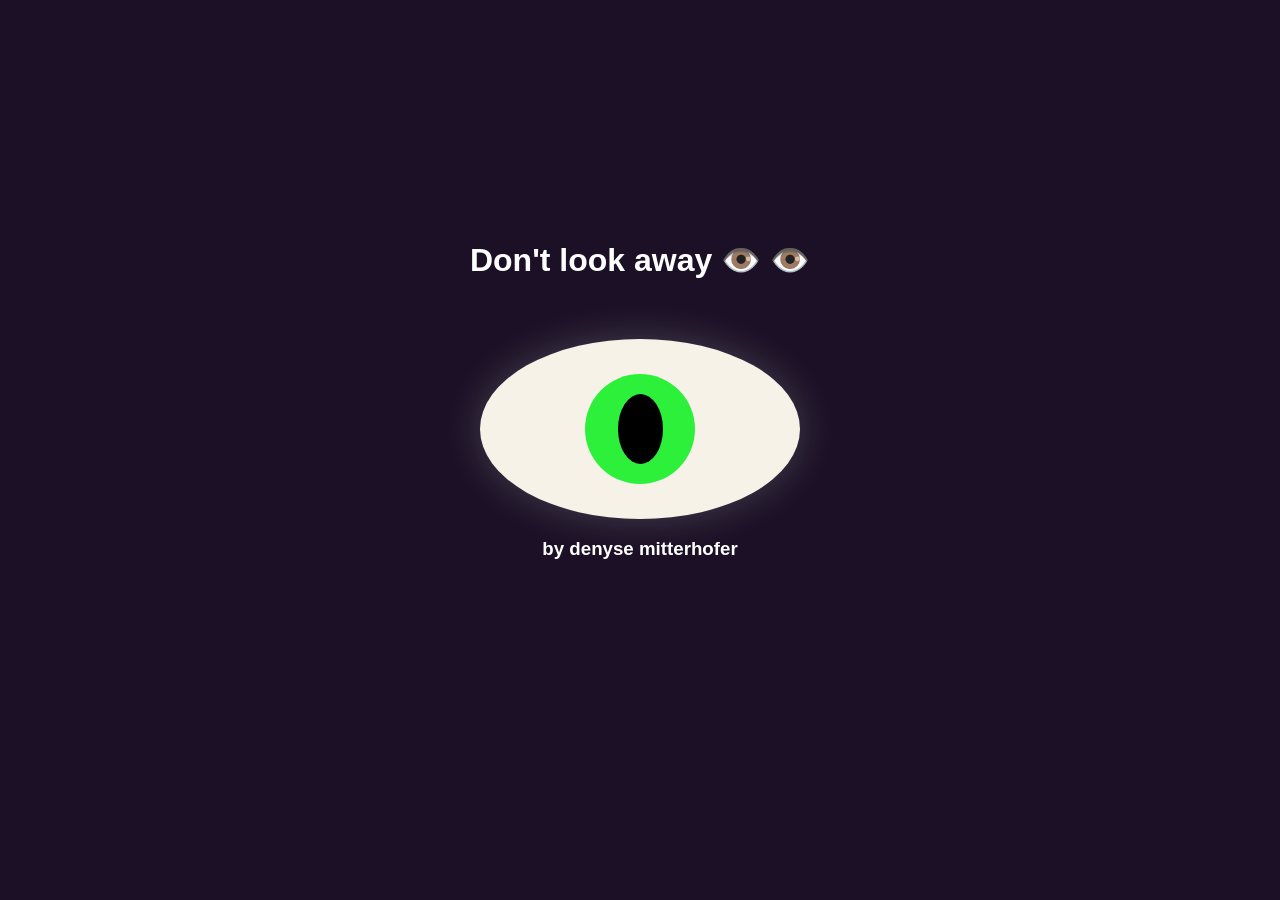
==== day-01-spooky-eye/index.html @ 338c97d1 "Add Day 1 spooky eye" ====
<!DOCTYPE html>
<html lang="en">
<head>

    <meta charset="UTF-8">
    <meta name="viewport" content=""width=device-width, initial-scale="1.0">

    <title>Spooky Eye</title>

    <link rel="stylesheet" href="style.css">

</head>


<body>
    <h1>Don't look away 👁️ 👁️ </h1>

<div class="eye">
    <div class="iris">
        <div class="pupil"></div>
    </div>
</div>

<h3>by denyse mitterhofer</h3>

<script src="script.js"></script>

</body>
</html>
---- day-01-spooky-eye/style.css ----
body {
    margin: 0;
    height:100vh;

    display:flex;
    flex-direction: column;
    justify-content: center;
    align-items: center;

    background: #1b1025;

    font-family: Arial, Helvetica, sans-serif;

}

h1 {
    color: white;
    margin-bottom:60px;
}

h3 {
    color:white;
    margin-bottom:120px;
}

.eye {
    width:320px;
    height:180px;
    background: #f7f2e8;

    border-radius: 50%;

    display: flex;
    justify-content:center;
    align-items: center;

    box-shadow: 0 0 40px rgba(255,255,255,0.2);
}

.iris {
    width:110px;
    height:110px;

    background: hsl(124, 87%, 56%);

    border-radius: 50%;

    display: flex;
    justify-content: center;
    align-items: center;
}

.pupil {
    width: 45px;
    height: 70px;

    background: black;

    border-radius: 50%;

}
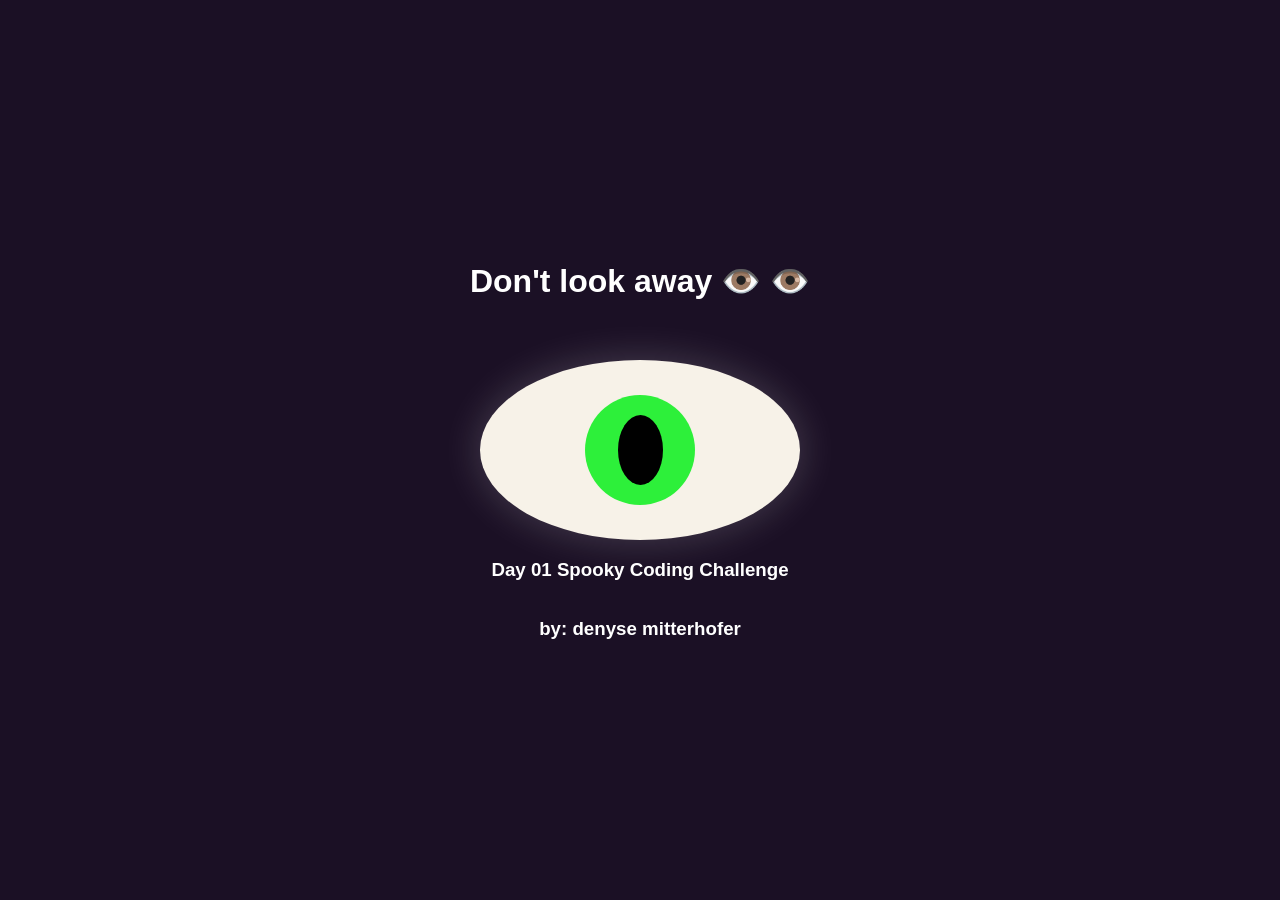
==== commit 96ea3b44: "Add byline to Day 1" ====
--- a/day-01-spooky-eye/index.html
+++ b/day-01-spooky-eye/index.html
@@ -21,7 +21,8 @@
     </div>
 </div>
 
-<h3>by denyse mitterhofer</h3>
+<h3>Day 01 Spooky Coding Challenge </h3>
+<h3>by: denyse mitterhofer</h3>
 
 <script src="script.js"></script>
 
--- a/day-01-spooky-eye/style.css
+++ b/day-01-spooky-eye/style.css
@@ -20,6 +20,7 @@
 
 h3 {
     color:white;
+    font-size:small
     margin-bottom:120px;
 }
 
